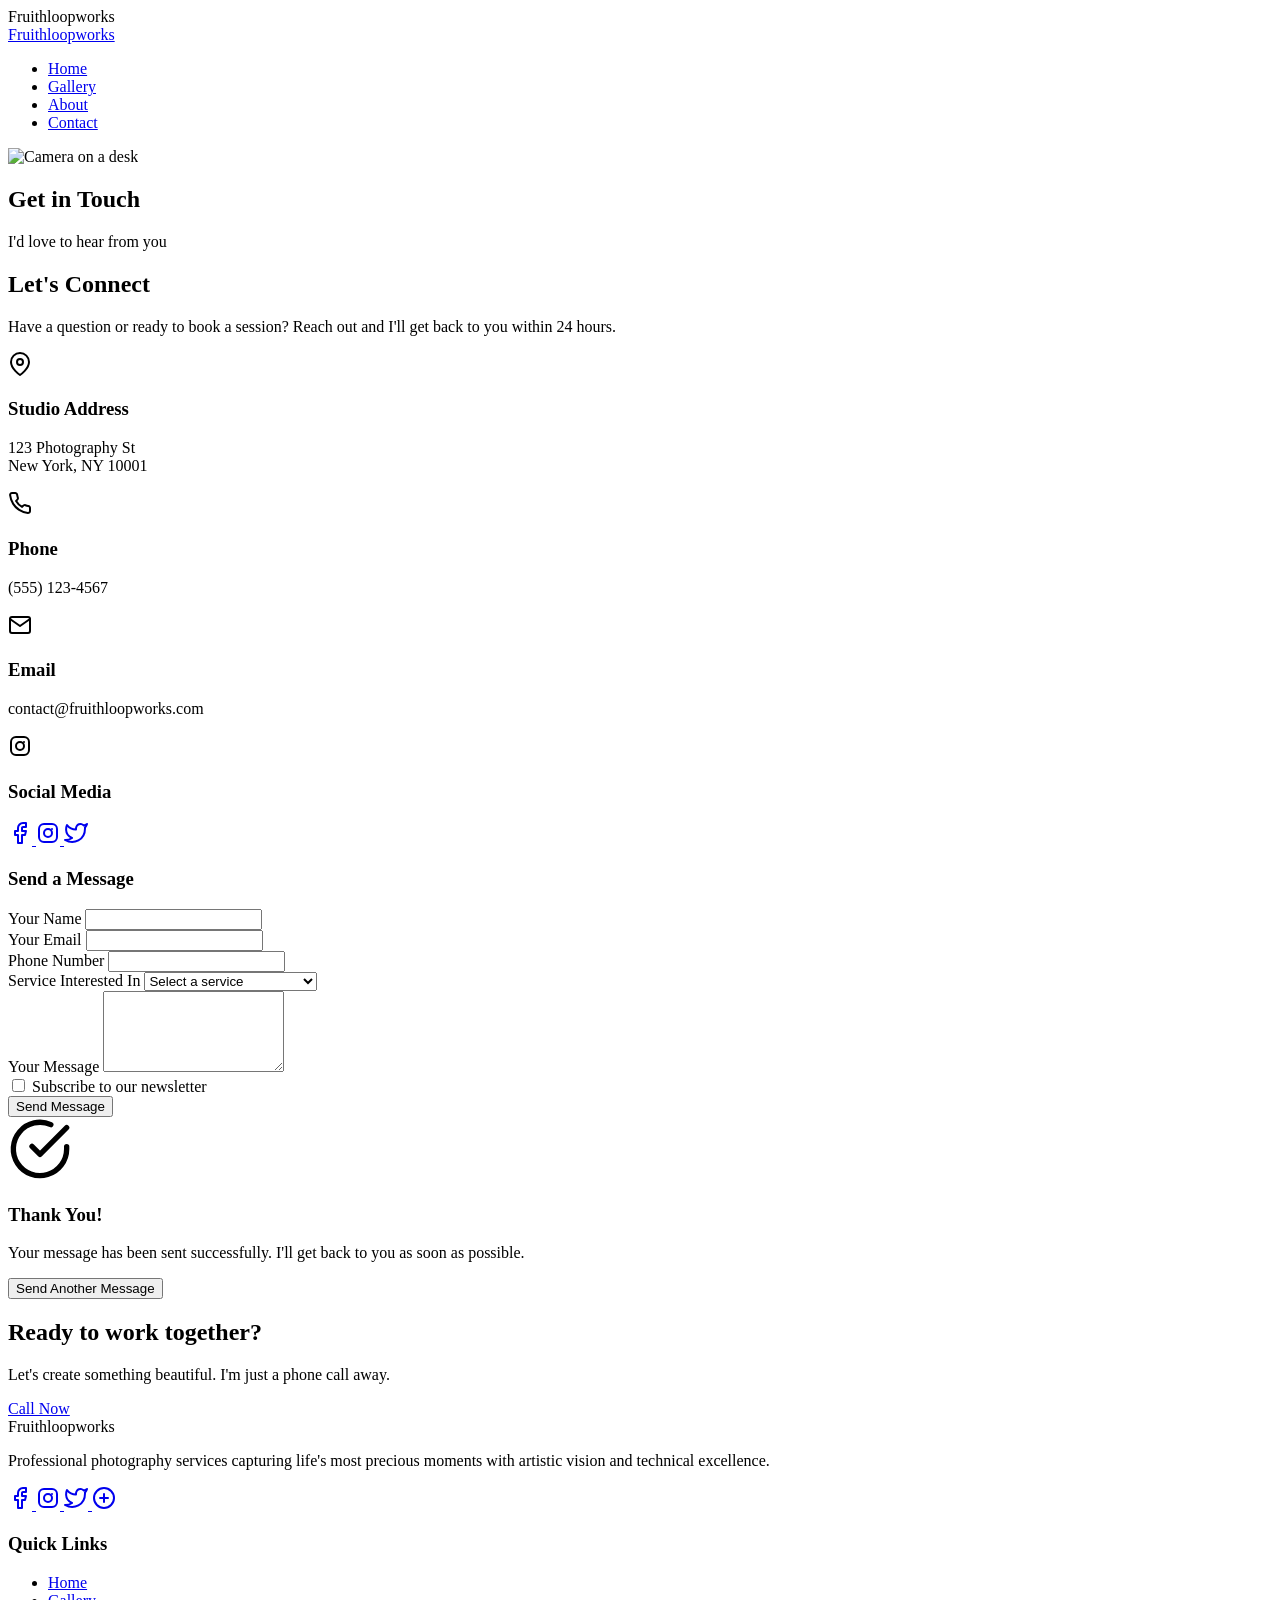
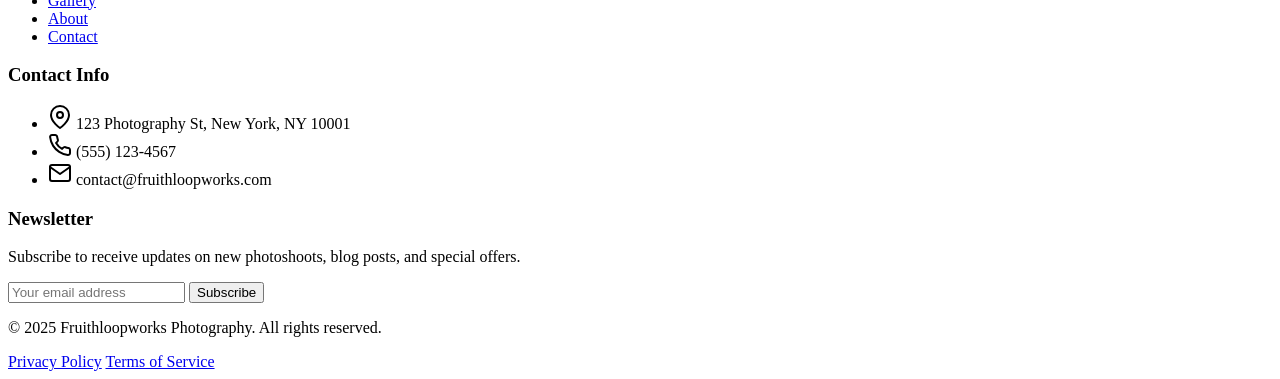
==== contact.html @ b7ee7e0d "Add files via upload" ====
<!DOCTYPE html>
<html lang="en">
<head>
  <meta charset="UTF-8">
  <meta name="viewport" content="width=device-width, initial-scale=1.0">
  <title>Contact | Fruithloopworks Photography</title>
  <link rel="stylesheet" href="css/style.css">
  <link rel="stylesheet" href="css/animations.css">
  <link rel="stylesheet" href="css/contact-about.css">
  <link rel="stylesheet" href="css/mobile-optimizations.css">
  <link rel="preconnect" href="https://fonts.googleapis.com">
  <link rel="preconnect" href="https://fonts.gstatic.com" crossorigin>
  <link href="https://fonts.googleapis.com/css2?family=Playfair+Display:wght@400;700&family=Raleway:wght@300;400;600&display=swap" rel="stylesheet">
  <!-- Favicon -->
  <link rel="icon" href="img/favicon.ico" type="image/x-icon">
  <!-- Mobile web app capable -->
  <meta name="apple-mobile-web-app-capable" content="yes">
  <meta name="mobile-web-app-capable" content="yes">
  <!-- Theme color for mobile browsers -->
  <meta name="theme-color" content="#2c3e50">
</head>
<body>
  <div class="cursor"></div>
  <div class="cursor-follower"></div>

  <div class="loader">
    <span class="loader-text">Fruithloopworks</span>
    <div class="loader-progress">
      <div class="loader-progress-bar"></div>
    </div>
  </div>

  <header class="header">
    <div class="header-inner">
      <div class="logo">
        <a href="index.html" class="logo-link">Fruithloopworks</a>
      </div>
      <nav class="nav">
        <ul class="nav-list">
          <li class="nav-item"><a href="index.html" class="nav-link">Home</a></li>
          <li class="nav-item"><a href="gallery.html" class="nav-link">Gallery</a></li>
          <li class="nav-item"><a href="about.html" class="nav-link">About</a></li>
          <li class="nav-item"><a href="contact.html" class="nav-link active">Contact</a></li>
        </ul>
      </nav>
      <div class="menu-toggle" aria-label="Toggle menu" role="button" tabindex="0">
        <div class="hamburger">
          <span></span>
          <span></span>
          <span></span>
        </div>
      </div>
    </div>
  </header>

  <main>
    <section class="contact-hero">
      <div class="contact-hero-image">
        <img src="img/contact-hero.jpg" alt="Camera on a desk">
      </div>
      <div class="contact-hero-content">
        <h1 class="contact-hero-title">Get in Touch</h1>
        <p class="contact-hero-subtitle">I'd love to hear from you</p>
      </div>
    </section>

    <section class="contact-section">
      <div class="container">
        <div class="contact-grid">
          <div class="contact-info">
            <h2 class="section-title">Let's Connect</h2>
            <p class="contact-intro">Have a question or ready to book a session? Reach out and I'll get back to you within 24 hours.</p>
            
            <div class="contact-methods">
              <div class="contact-method">
                <div class="contact-icon">
                  <svg width="24" height="24" viewBox="0 0 24 24" fill="none" xmlns="http://www.w3.org/2000/svg">
                    <path d="M21 10C21 17 12 23 12 23C12 23 3 17 3 10C3 7.61305 3.94821 5.32387 5.63604 3.63604C7.32387 1.94821 9.61305 1 12 1C14.3869 1 16.6761 1.94821 18.364 3.63604C20.0518 5.32387 21 7.61305 21 10Z" stroke="currentColor" stroke-width="2" stroke-linecap="round" stroke-linejoin="round"/>
                    <path d="M12 13C13.6569 13 15 11.6569 15 10C15 8.34315 13.6569 7 12 7C10.3431 7 9 8.34315 9 10C9 11.6569 10.3431 13 12 13Z" stroke="currentColor" stroke-width="2" stroke-linecap="round" stroke-linejoin="round"/>
                  </svg>
                </div>
                <div class="contact-details">
                  <h3>Studio Address</h3>
                  <p>123 Photography St<br>New York, NY 10001</p>
                </div>
              </div>
              
              <div class="contact-method">
                <div class="contact-icon">
                  <svg width="24" height="24" viewBox="0 0 24 24" fill="none" xmlns="http://www.w3.org/2000/svg">
                    <path d="M22 16.92V19.92C22.0011 20.1985 21.9441 20.4742 21.8325 20.7294C21.7209 20.9845 21.5573 21.2136 21.3521 21.4019C21.1468 21.5901 20.9046 21.7335 20.6407 21.8227C20.3769 21.9119 20.0974 21.9451 19.82 21.92C16.7428 21.5856 13.787 20.5341 11.19 18.85C8.77383 17.3147 6.72534 15.2662 5.19 12.85C3.49998 10.2412 2.44824 7.27099 2.12 4.18C2.09501 3.90347 2.12788 3.62476 2.2165 3.36162C2.30513 3.09849 2.44757 2.85669 2.63477 2.65162C2.82196 2.44655 3.04981 2.28271 3.30379 2.17052C3.55778 2.05833 3.83234 2.00026 4.11 2H7.11C7.59531 1.99522 8.06579 2.16708 8.43376 2.48353C8.80173 2.79999 9.04208 3.23945 9.11 3.72C9.23662 4.68007 9.47145 5.62273 9.81 6.53C9.94455 6.88792 9.97366 7.27691 9.89391 7.65088C9.81415 8.02485 9.62886 8.36811 9.36 8.64L8.09 9.91C9.51356 12.4135 11.5865 14.4864 14.09 15.91L15.36 14.64C15.6319 14.3711 15.9752 14.1858 16.3491 14.1061C16.7231 14.0263 17.1121 14.0554 17.47 14.19C18.3773 14.5286 19.3199 14.7634 20.28 14.89C20.7658 14.9585 21.2094 15.2032 21.5265 15.5775C21.8437 15.9518 22.0122 16.4296 22 16.92Z" stroke="currentColor" stroke-width="2" stroke-linecap="round" stroke-linejoin="round"/>
                  </svg>
                </div>
                <div class="contact-details">
                  <h3>Phone</h3>
                  <p>(555) 123-4567</p>
                </div>
              </div>
              
              <div class="contact-method">
                <div class="contact-icon">
                  <svg width="24" height="24" viewBox="0 0 24 24" fill="none" xmlns="http://www.w3.org/2000/svg">
                    <path d="M4 4H20C21.1 4 22 4.9 22 6V18C22 19.1 21.1 20 20 20H4C2.9 20 2 19.1 2 18V6C2 4.9 2.9 4 4 4Z" stroke="currentColor" stroke-width="2" stroke-linecap="round" stroke-linejoin="round"/>
                    <path d="M22 6L12 13L2 6" stroke="currentColor" stroke-width="2" stroke-linecap="round" stroke-linejoin="round"/>
                  </svg>
                </div>
                <div class="contact-details">
                  <h3>Email</h3>
                  <p>contact@fruithloopworks.com</p>
                </div>
              </div>
              
              <div class="contact-method">
                <div class="contact-icon">
                  <svg width="24" height="24" viewBox="0 0 24 24" fill="none" xmlns="http://www.w3.org/2000/svg">
                    <path d="M12 16C14.2091 16 16 14.2091 16 12C16 9.79086 14.2091 8 12 8C9.79086 8 8 9.79086 8 12C8 14.2091 9.79086 16 12 16Z" stroke="currentColor" stroke-width="2" stroke-linecap="round" stroke-linejoin="round"/>
                    <path d="M16 8V8.01" stroke="currentColor" stroke-width="2" stroke-linecap="round" stroke-linejoin="round"/>
                    <rect x="3" y="3" width="18" height="18" rx="5" stroke="currentColor" stroke-width="2" stroke-linecap="round" stroke-linejoin="round"/>
                  </svg>
                </div>
                <div class="contact-details">
                  <h3>Social Media</h3>
                  <div class="contact-social">
                    <a href="#" class="social-link" aria-label="Facebook">
                      <svg width="24" height="24" viewBox="0 0 24 24" fill="none" xmlns="http://www.w3.org/2000/svg">
                        <path d="M18 2H15C13.6739 2 12.4021 2.52678 11.4645 3.46447C10.5268 4.40215 10 5.67392 10 7V10H7V14H10V22H14V14H17L18 10H14V7C14 6.73478 14.1054 6.48043 14.2929 6.29289C14.4804 6.10536 14.7348 6 15 6H18V2Z" stroke="currentColor" stroke-width="2" stroke-linecap="round" stroke-linejoin="round"/>
                      </svg>
                    </a>
                    <a href="#" class="social-link" aria-label="Instagram">
                      <svg width="24" height="24" viewBox="0 0 24 24" fill="none" xmlns="http://www.w3.org/2000/svg">
                        <path d="M12 16C14.2091 16 16 14.2091 16 12C16 9.79086 14.2091 8 12 8C9.79086 8 8 9.79086 8 12C8 14.2091 9.79086 16 12 16Z" stroke="currentColor" stroke-width="2" stroke-linecap="round" stroke-linejoin="round"/>
                        <path d="M16 8V8.01" stroke="currentColor" stroke-width="2" stroke-linecap="round" stroke-linejoin="round"/>
                        <rect x="3" y="3" width="18" height="18" rx="5" stroke="currentColor" stroke-width="2" stroke-linecap="round" stroke-linejoin="round"/>
                      </svg>
                    </a>
                    <a href="#" class="social-link" aria-label="Twitter">
                      <svg width="24" height="24" viewBox="0 0 24 24" fill="none" xmlns="http://www.w3.org/2000/svg">
                        <path d="M23 3C22.0424 3.67548 20.9821 4.19211 19.86 4.53C19.2577 3.83751 18.4573 3.34669 17.567 3.12393C16.6767 2.90116 15.7395 2.9572 14.8821 3.28445C14.0247 3.61171 13.2884 4.1944 12.773 4.95372C12.2575 5.71303 11.9877 6.61234 12 7.53V8.53C10.2426 8.57557 8.50127 8.18581 6.93101 7.39545C5.36074 6.60508 4.01032 5.43864 3 4C3 4 -1 13 8 17C5.94053 18.398 3.48716 19.0989 1 19C10 24 21 19 21 7.5C20.9991 7.22145 20.9723 6.94359 20.92 6.67C21.9406 5.66349 22.6608 4.39271 23 3Z" stroke="currentColor" stroke-width="2" stroke-linecap="round" stroke-linejoin="round"/>
                      </svg>
                    </a>
                  </div>
                </div>
              </div>
            </div>
          </div>
          
          <div class="contact-form-container">
            <h3>Send a Message</h3>
            <form id="contact-form" class="contact-form">
              <div class="form-group">
                <label for="name">Your Name</label>
                <input type="text" id="name" name="name" required>
              </div>
              
              <div class="form-group">
                <label for="email">Your Email</label>
                <input type="email" id="email" name="email" required>
              </div>
              
              <div class="form-group">
                <label for="phone">Phone Number</label>
                <input type="tel" id="phone" name="phone">
              </div>
              
              <div class="form-group">
                <label for="service">Service Interested In</label>
                <select id="service" name="service">
                  <option value="">Select a service</option>
                  <option value="portrait">Portrait Photography</option>
                  <option value="wedding">Wedding Photography</option>
                  <option value="event">Event Photography</option>
                  <option value="commercial">Commercial Photography</option>
                  <option value="other">Other</option>
                </select>
              </div>
              
              <div class="form-group">
                <label for="message">Your Message</label>
                <textarea id="message" name="message" rows="5" required></textarea>
              </div>
              
              <div class="checkbox-group">
                <input type="checkbox" id="newsletter" name="newsletter">
                <label for="newsletter">Subscribe to our newsletter</label>
              </div>
              
              <button type="submit" class="btn btn-primary submit-btn">Send Message</button>
            </form>
            
            <div id="form-success" class="form-success">
              <div class="success-icon">
                <svg width="64" height="64" viewBox="0 0 24 24" fill="none" xmlns="http://www.w3.org/2000/svg">
                  <path d="M22 11.08V12C21.9988 14.1564 21.3005 16.2547 20.0093 17.9818C18.7182 19.709 16.9033 20.9725 14.8354 21.5839C12.7674 22.1953 10.5573 22.1219 8.53447 21.3746C6.51168 20.6273 4.78465 19.2461 3.61096 17.4371C2.43727 15.628 1.87979 13.4881 2.02168 11.3363C2.16356 9.18455 2.99721 7.13631 4.39828 5.49706C5.79935 3.85781 7.69279 2.71537 9.79619 2.24013C11.8996 1.7649 14.1003 1.98232 16.07 2.85999" stroke="currentColor" stroke-width="2" stroke-linecap="round" stroke-linejoin="round"/>
                  <path d="M22 4L12 14.01L9 11.01" stroke="currentColor" stroke-width="2" stroke-linecap="round" stroke-linejoin="round"/>
                </svg>
              </div>
              <h3>Thank You!</h3>
              <p>Your message has been sent successfully. I'll get back to you as soon as possible.</p>
              <button id="send-another" class="btn btn-secondary">Send Another Message</button>
            </div>
          </div>
        </div>
      </div>
    </section>

    <section class="cta">
      <div class="container">
        <div class="cta-content">
          <h2 class="cta-title">Ready to work together?</h2>
          <p class="cta-text">Let's create something beautiful. I'm just a phone call away.</p>
          <a href="tel:5551234567" class="btn btn-primary">Call Now</a>
        </div>
      </div>
    </section>
  </main>

  <footer class="footer">
    <div class="container">
      <div class="footer-grid">
        <div class="footer-info">
          <div class="footer-logo">Fruithloopworks</div>
          <p class="footer-description">Professional photography services capturing life's most precious moments with artistic vision and technical excellence.</p>
          <div class="footer-social">
            <a href="#" class="social-link" aria-label="Facebook">
              <svg width="24" height="24" viewBox="0 0 24 24" fill="none" xmlns="http://www.w3.org/2000/svg">
                <path d="M18 2H15C13.6739 2 12.4021 2.52678 11.4645 3.46447C10.5268 4.40215 10 5.67392 10 7V10H7V14H10V22H14V14H17L18 10H14V7C14 6.73478 14.1054 6.48043 14.2929 6.29289C14.4804 6.10536 14.7348 6 15 6H18V2Z" stroke="currentColor" stroke-width="2" stroke-linecap="round" stroke-linejoin="round"/>
              </svg>
            </a>
            <a href="#" class="social-link" aria-label="Instagram">
              <svg width="24" height="24" viewBox="0 0 24 24" fill="none" xmlns="http://www.w3.org/2000/svg">
                <path d="M12 16C14.2091 16 16 14.2091 16 12C16 9.79086 14.2091 8 12 8C9.79086 8 8 9.79086 8 12C8 14.2091 9.79086 16 12 16Z" stroke="currentColor" stroke-width="2" stroke-linecap="round" stroke-linejoin="round"/>
                <path d="M16 8V8.01" stroke="currentColor" stroke-width="2" stroke-linecap="round" stroke-linejoin="round"/>
                <rect x="3" y="3" width="18" height="18" rx="5" stroke="currentColor" stroke-width="2" stroke-linecap="round" stroke-linejoin="round"/>
              </svg>
            </a>
            <a href="#" class="social-link" aria-label="Twitter">
              <svg width="24" height="24" viewBox="0 0 24 24" fill="none" xmlns="http://www.w3.org/2000/svg">
                <path d="M23 3C22.0424 3.67548 20.9821 4.19211 19.86 4.53C19.2577 3.83751 18.4573 3.34669 17.567 3.12393C16.6767 2.90116 15.7395 2.9572 14.8821 3.28445C14.0247 3.61171 13.2884 4.1944 12.773 4.95372C12.2575 5.71303 11.9877 6.61234 12 7.53V8.53C10.2426 8.57557 8.50127 8.18581 6.93101 7.39545C5.36074 6.60508 4.01032 5.43864 3 4C3 4 -1 13 8 17C5.94053 18.398 3.48716 19.0989 1 19C10 24 21 19 21 7.5C20.9991 7.22145 20.9723 6.94359 20.92 6.67C21.9406 5.66349 22.6608 4.39271 23 3Z" stroke="currentColor" stroke-width="2" stroke-linecap="round" stroke-linejoin="round"/>
              </svg>
            </a>
            <a href="#" class="social-link" aria-label="Pinterest">
              <svg width="24" height="24" viewBox="0 0 24 24" fill="none" xmlns="http://www.w3.org/2000/svg">
                <path d="M12 22C17.5228 22 22 17.5228 22 12C22 6.47715 17.5228 2 12 2C6.47715 2 2 6.47715 2 12C2 17.5228 6.47715 22 12 22Z" stroke="currentColor" stroke-width="2" stroke-linecap="round" stroke-linejoin="round"/>
                <path d="M8 12H16" stroke="currentColor" stroke-width="2" stroke-linecap="round" stroke-linejoin="round"/>
                <path d="M12 8V16" stroke="currentColor" stroke-width="2" stroke-linecap="round" stroke-linejoin="round"/>
              </svg>
            </a>
          </div>
        </div>
        <div class="footer-links">
          <h3 class="footer-heading">Quick Links</h3>
          <ul class="footer-nav">
            <li><a href="index.html">Home</a></li>
            <li><a href="gallery.html">Gallery</a></li>
            <li><a href="about.html">About</a></li>
            <li><a href="contact.html">Contact</a></li>
          </ul>
        </div>
        <div class="footer-contact">
          <h3 class="footer-heading">Contact Info</h3>
          <ul class="contact-list">
            <li class="contact-item">
              <svg width="24" height="24" viewBox="0 0 24 24" fill="none" xmlns="http://www.w3.org/2000/svg">
                <path d="M21 10C21 17 12 23 12 23C12 23 3 17 3 10C3 7.61305 3.94821 5.32387 5.63604 3.63604C7.32387 1.94821 9.61305 1 12 1C14.3869 1 16.6761 1.94821 18.364 3.63604C20.0518 5.32387 21 7.61305 21 10Z" stroke="currentColor" stroke-width="2" stroke-linecap="round" stroke-linejoin="round"/>
                <path d="M12 13C13.6569 13 15 11.6569 15 10C15 8.34315 13.6569 7 12 7C10.3431 7 9 8.34315 9 10C9 11.6569 10.3431 13 12 13Z" stroke="currentColor" stroke-width="2" stroke-linecap="round" stroke-linejoin="round"/>
              </svg>
              <span>123 Photography St, New York, NY 10001</span>
            </li>
            <li class="contact-item">
              <svg width="24" height="24" viewBox="0 0 24 24" fill="none" xmlns="http://www.w3.org/2000/svg">
                <path d="M22 16.92V19.92C22.0011 20.1985 21.9441 20.4742 21.8325 20.7294C21.7209 20.9845 21.5573 21.2136 21.3521 21.4019C21.1468 21.5901 20.9046 21.7335 20.6407 21.8227C20.3769 21.9119 20.0974 21.9451 19.82 21.92C16.7428 21.5856 13.787 20.5341 11.19 18.85C8.77383 17.3147 6.72534 15.2662 5.19 12.85C3.49998 10.2412 2.44824 7.27099 2.12 4.18C2.09501 3.90347 2.12788 3.62476 2.2165 3.36162C2.30513 3.09849 2.44757 2.85669 2.63477 2.65162C2.82196 2.44655 3.04981 2.28271 3.30379 2.17052C3.55778 2.05833 3.83234 2.00026 4.11 2H7.11C7.59531 1.99522 8.06579 2.16708 8.43376 2.48353C8.80173 2.79999 9.04208 3.23945 9.11 3.72C9.23662 4.68007 9.47145 5.62273 9.81 6.53C9.94455 6.88792 9.97366 7.27691 9.89391 7.65088C9.81415 8.02485 9.62886 8.36811 9.36 8.64L8.09 9.91C9.51356 12.4135 11.5865 14.4864 14.09 15.91L15.36 14.64C15.6319 14.3711 15.9752 14.1858 16.3491 14.1061C16.7231 14.0263 17.1121 14.0554 17.47 14.19C18.3773 14.5286 19.3199 14.7634 20.28 14.89C20.7658 14.9585 21.2094 15.2032 21.5265 15.5775C21.8437 15.9518 22.0122 16.4296 22 16.92Z" stroke="currentColor" stroke-width="2" stroke-linecap="round" stroke-linejoin="round"/>
              </svg>
              <span>(555) 123-4567</span>
            </li>
            <li class="contact-item">
              <svg width="24" height="24" viewBox="0 0 24 24" fill="none" xmlns="http://www.w3.org/2000/svg">
                <path d="M4 4H20C21.1 4 22 4.9 22 6V18C22 19.1 21.1 20 20 20H4C2.9 20 2 19.1 2 18V6C2 4.9 2.9 4 4 4Z" stroke="currentColor" stroke-width="2" stroke-linecap="round" stroke-linejoin="round"/>
                <path d="M22 6L12 13L2 6" stroke="currentColor" stroke-width="2" stroke-linecap="round" stroke-linejoin="round"/>
              </svg>
              <span>contact@fruithloopworks.com</span>
            </li>
          </ul>
        </div>
        <div class="footer-newsletter">
          <h3 class="footer-heading">Newsletter</h3>
          <p>Subscribe to receive updates on new photoshoots, blog posts, and special offers.</p>
          <form class="newsletter-form">
            <input type="email" placeholder="Your email address" required class="newsletter-input">
            <button type="submit" class="btn btn-primary newsletter-submit">Subscribe</button>
          </form>
        </div>
      </div>
      <div class="footer-bottom">
        <p class="copyright">© 2025 Fruithloopworks Photography. All rights reserved.</p>
        <div class="footer-legal">
          <a href="privacy.html">Privacy Policy</a>
          <a href="terms.html">Terms of Service</a>
        </div>
      </div>
    </div>
  </footer>

  <script src="js/main.js"></script>
  <script src="js/animations.js"></script>
  <script src="js/mobile-optimizations.js"></script>
</body>
</html>
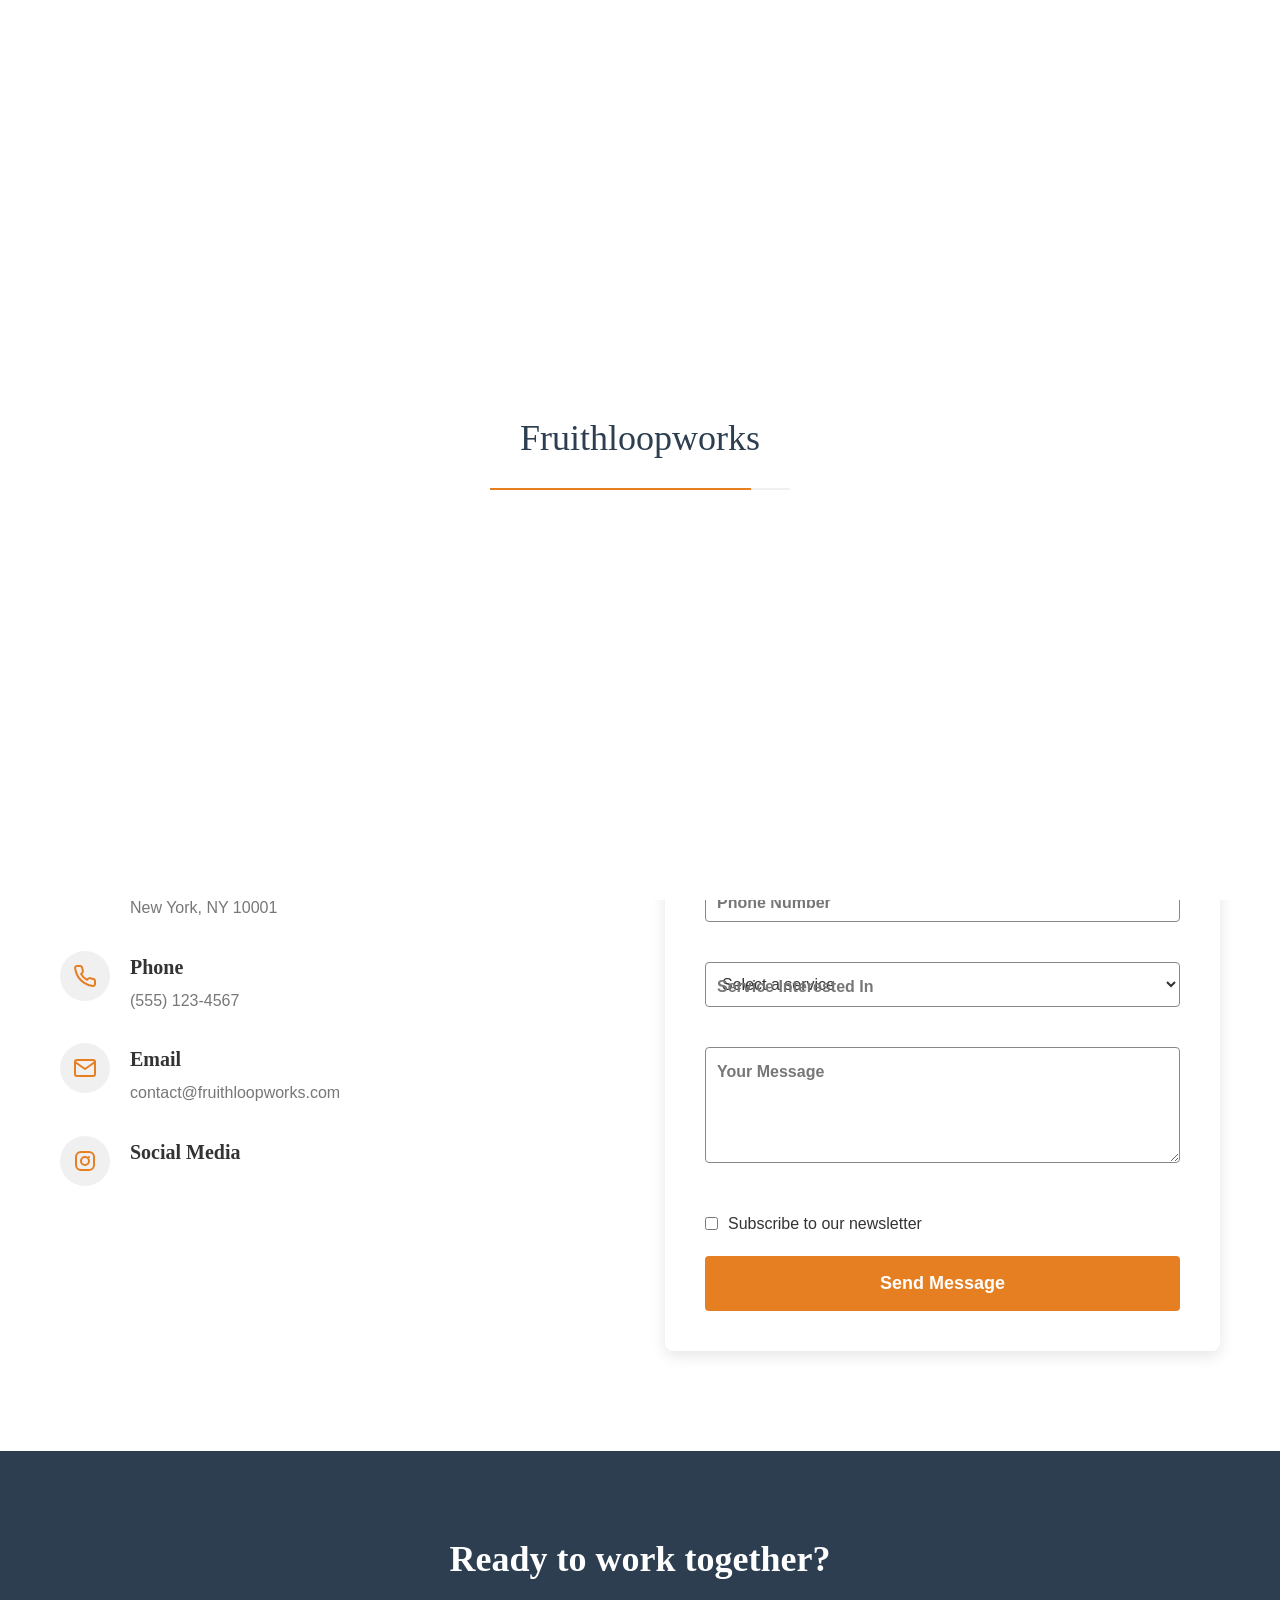
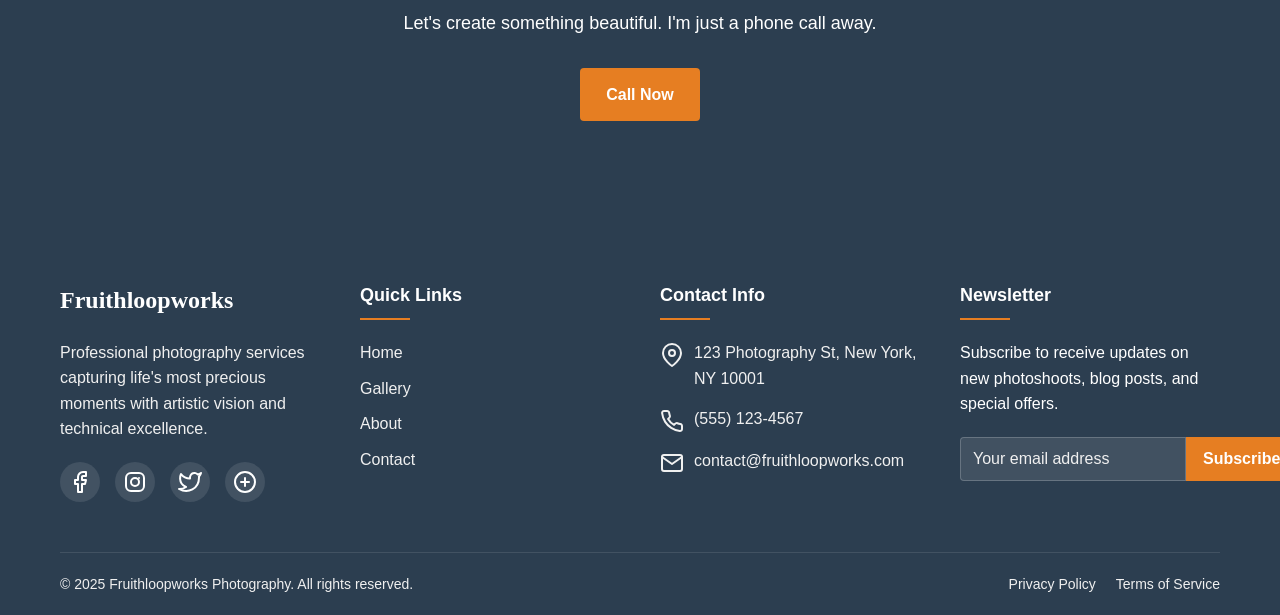
==== commit 35a0dbe9: "Update contact.html" ====
--- a/contact.html
+++ b/contact.html
@@ -56,7 +56,7 @@
   <main>
     <section class="contact-hero">
       <div class="contact-hero-image">
-        <img src="img/contact-hero.jpg" alt="Camera on a desk">
+        <img src="images/camera-on-desk.jpg" alt="Camera on a desk">
       </div>
       <div class="contact-hero-content">
         <h1 class="contact-hero-title">Get in Touch</h1>
--- a/css/style.css
+++ b/css/style.css
@@ -0,0 +1,1610 @@
+/* Base Styles */
+:root {
+  --color-primary: #2c3e50;
+  --color-secondary: #e67e22;
+  --color-accent: #3498db;
+  --color-light: #f5f5f5;
+  --color-dark: #2c3e50;
+  --color-text: #333333;
+  --color-text-light: #777777;
+  --color-white: #ffffff;
+  --color-black: #000000;
+  --color-gray: #f0f0f0;
+  --color-gray-dark: #888888;
+  --color-success: #27ae60;
+  --color-error: #e74c3c;
+
+  --font-primary: "Raleway", sans-serif;
+  --font-secondary: "Playfair Display", serif;
+
+  --transition-fast: 0.3s ease;
+  --transition-medium: 0.5s ease;
+  --transition-slow: 0.8s ease;
+
+  --shadow-small: 0 2px 5px rgba(0, 0, 0, 0.1);
+  --shadow-medium: 0 5px 15px rgba(0, 0, 0, 0.1);
+  --shadow-large: 0 10px 30px rgba(0, 0, 0, 0.1);
+
+  --border-radius-small: 4px;
+  --border-radius-medium: 8px;
+  --border-radius-large: 16px;
+
+  --container-width: 1200px;
+  --container-padding: 20px;
+}
+
+* {
+  margin: 0;
+  padding: 0;
+  box-sizing: border-box;
+}
+
+html {
+  font-size: 62.5%; /* 10px = 1rem */
+  scroll-behavior: smooth;
+}
+
+body {
+  font-family: var(--font-primary);
+  font-size: 1.6rem;
+  line-height: 1.6;
+  color: var(--color-text);
+  background-color: var(--color-white);
+  overflow-x: hidden;
+}
+
+img {
+  max-width: 100%;
+  height: auto;
+  display: block;
+}
+
+a {
+  text-decoration: none;
+  color: var(--color-primary);
+  transition: color var(--transition-fast);
+}
+
+a:hover {
+  color: var(--color-secondary);
+}
+
+ul,
+ol {
+  list-style: none;
+}
+
+button,
+input,
+select,
+textarea {
+  font-family: inherit;
+  font-size: inherit;
+  color: inherit;
+  border: none;
+  background: none;
+  outline: none;
+}
+
+button {
+  cursor: pointer;
+}
+
+.container {
+  max-width: var(--container-width);
+  margin: 0 auto;
+  padding: 0 var(--container-padding);
+}
+
+.section-title {
+  font-family: var(--font-secondary);
+  font-size: 3.6rem;
+  font-weight: 700;
+  margin-bottom: 3rem;
+  position: relative;
+  color: var(--color-primary);
+}
+
+.section-title::after {
+  content: "";
+  position: absolute;
+  bottom: -1rem;
+  left: 0;
+  width: 6rem;
+  height: 2px;
+  background-color: var(--color-secondary);
+}
+
+.section-title.light {
+  color: var(--color-white);
+}
+
+.section-title.light::after {
+  background-color: var(--color-white);
+}
+
+.section-title.centered {
+  text-align: center;
+}
+
+.section-title.centered::after {
+  left: 50%;
+  transform: translateX(-50%);
+}
+
+.section-description {
+  font-size: 1.8rem;
+  color: var(--color-text-light);
+  margin-bottom: 4rem;
+  max-width: 80rem;
+}
+
+/* Custom Cursor */
+.cursor {
+  position: fixed;
+  width: 10px;
+  height: 10px;
+  border-radius: 50%;
+  background-color: var(--color-secondary);
+  pointer-events: none;
+  z-index: 9999;
+  transform: translate(-50%, -50%);
+  transition: width 0.3s, height 0.3s, background-color 0.3s;
+  opacity: 0;
+}
+
+.cursor-follower {
+  position: fixed;
+  width: 40px;
+  height: 40px;
+  border: 1px solid var(--color-secondary);
+  border-radius: 50%;
+  pointer-events: none;
+  z-index: 9998;
+  transform: translate(-50%, -50%);
+  transition: all 0.2s ease-out;
+  opacity: 0;
+}
+
+/* Loader */
+.loader {
+  position: fixed;
+  top: 0;
+  left: 0;
+  width: 100%;
+  height: 100%;
+  background-color: var(--color-white);
+  display: flex;
+  flex-direction: column;
+  justify-content: center;
+  align-items: center;
+  z-index: 10000;
+  transition: opacity var(--transition-medium), visibility var(--transition-medium);
+}
+
+.loader-text {
+  font-family: var(--font-secondary);
+  font-size: 3.6rem;
+  margin-bottom: 2rem;
+  color: var(--color-primary);
+}
+
+.loader-progress {
+  width: 30rem;
+  height: 2px;
+  background-color: var(--color-gray);
+  position: relative;
+  overflow: hidden;
+}
+
+.loader-progress-bar {
+  position: absolute;
+  top: 0;
+  left: 0;
+  height: 100%;
+  width: 0;
+  background-color: var(--color-secondary);
+  transition: width 0.5s ease;
+}
+
+/* Header */
+.header {
+  position: fixed;
+  top: 0;
+  left: 0;
+  width: 100%;
+  z-index: 1000;
+  padding: 2rem 0;
+  transition: background-color var(--transition-fast), padding var(--transition-fast);
+}
+
+.header.scrolled {
+  background-color: var(--color-white);
+  box-shadow: var(--shadow-small);
+  padding: 1rem 0;
+}
+
+.header-inner {
+  display: flex;
+  justify-content: space-between;
+  align-items: center;
+  max-width: var(--container-width);
+  margin: 0 auto;
+  padding: 0 var(--container-padding);
+}
+
+.logo {
+  font-family: var(--font-secondary);
+  font-size: 2.4rem;
+  font-weight: 700;
+}
+
+.logo-link {
+  color: var(--color-primary);
+  transition: color var(--transition-fast);
+}
+
+.header.transparent .logo-link {
+  color: var(--color-white);
+}
+
+.header.scrolled .logo-link {
+  color: var(--color-primary);
+}
+
+.nav-list {
+  display: flex;
+}
+
+.nav-item {
+  margin-left: 3rem;
+}
+
+.nav-link {
+  font-size: 1.6rem;
+  font-weight: 600;
+  color: var(--color-primary);
+  position: relative;
+  padding-bottom: 0.5rem;
+}
+
+.header.transparent .nav-link {
+  color: var(--color-white);
+}
+
+.header.scrolled .nav-link {
+  color: var(--color-primary);
+}
+
+.nav-link::after {
+  content: "";
+  position: absolute;
+  bottom: 0;
+  left: 0;
+  width: 0;
+  height: 2px;
+  background-color: var(--color-secondary);
+  transition: width var(--transition-fast);
+}
+
+.nav-link:hover::after,
+.nav-link.active::after {
+  width: 100%;
+}
+
+.menu-toggle {
+  display: none;
+  cursor: pointer;
+}
+
+.hamburger {
+  width: 3rem;
+  height: 2.4rem;
+  position: relative;
+}
+
+.hamburger span {
+  display: block;
+  position: absolute;
+  height: 2px;
+  width: 100%;
+  background-color: var(--color-primary);
+  border-radius: 1px;
+  transition: all var(--transition-fast);
+}
+
+.header.transparent .hamburger span {
+  background-color: var(--color-white);
+}
+
+.header.scrolled .hamburger span {
+  background-color: var(--color-primary);
+}
+
+.hamburger span:nth-child(1) {
+  top: 0;
+}
+
+.hamburger span:nth-child(2) {
+  top: 50%;
+  transform: translateY(-50%);
+}
+
+.hamburger span:nth-child(3) {
+  bottom: 0;
+}
+
+.menu-open .hamburger span:nth-child(1) {
+  top: 50%;
+  transform: translateY(-50%) rotate(45deg);
+}
+
+.menu-open .hamburger span:nth-child(2) {
+  opacity: 0;
+}
+
+.menu-open .hamburger span:nth-child(3) {
+  bottom: 50%;
+  transform: translateY(50%) rotate(-45deg);
+}
+
+/* Buttons */
+.btn {
+  display: inline-block;
+  padding: 1.2rem 2.4rem;
+  border-radius: var(--border-radius-small);
+  font-weight: 600;
+  text-align: center;
+  cursor: pointer;
+  transition: all var(--transition-fast);
+  border: 2px solid transparent;
+}
+
+.btn-primary {
+  background-color: var(--color-secondary);
+  color: var(--color-white);
+}
+
+.btn-primary:hover {
+  background-color: transparent;
+  color: var(--color-secondary);
+  border-color: var(--color-secondary);
+}
+
+.btn-secondary {
+  background-color: transparent;
+  color: var(--color-secondary);
+  border-color: var(--color-secondary);
+}
+
+.btn-secondary:hover {
+  background-color: var(--color-secondary);
+  color: var(--color-white);
+}
+
+/* Hero Section */
+.hero {
+  position: relative;
+  height: 100vh;
+  overflow: hidden;
+}
+
+.hero-slider {
+  height: 100%;
+  position: relative;
+}
+
+.hero-slide {
+  position: absolute;
+  top: 0;
+  left: 0;
+  width: 100%;
+  height: 100%;
+  opacity: 0;
+  transition: opacity var(--transition-slow);
+  z-index: 1;
+}
+
+.hero-slide.active {
+  opacity: 1;
+  z-index: 2;
+}
+
+.hero-image {
+  position: absolute;
+  top: 0;
+  left: 0;
+  width: 100%;
+  height: 100%;
+  background-size: cover;
+  background-position: center;
+  background-repeat: no-repeat;
+}
+
+.hero-image::after {
+  content: "";
+  position: absolute;
+  top: 0;
+  left: 0;
+  width: 100%;
+  height: 100%;
+  background: linear-gradient(to bottom, rgba(0, 0, 0, 0.5), rgba(0, 0, 0, 0.3));
+}
+
+.hero-content {
+  position: absolute;
+  top: 50%;
+  left: 10%;
+  transform: translateY(-50%);
+  color: var(--color-white);
+  z-index: 3;
+  max-width: 60rem;
+}
+
+.hero-title {
+  font-family: var(--font-secondary);
+  font-size: 5.6rem;
+  font-weight: 700;
+  margin-bottom: 1.6rem;
+  opacity: 0;
+  transform: translateY(20px);
+  transition: opacity 0.8s ease, transform 0.8s ease;
+  transition-delay: 0.3s;
+}
+
+.hero-slide.active .hero-title {
+  opacity: 1;
+  transform: translateY(0);
+}
+
+.hero-subtitle {
+  font-size: 2.4rem;
+  margin-bottom: 3.2rem;
+  opacity: 0;
+  transform: translateY(20px);
+  transition: opacity 0.8s ease, transform 0.8s ease;
+  transition-delay: 0.5s;
+}
+
+.hero-slide.active .hero-subtitle {
+  opacity: 1;
+  transform: translateY(0);
+}
+
+.hero-slide.active .btn {
+  opacity: 0;
+  transform: translateY(20px);
+  transition: opacity 0.8s ease, transform 0.8s ease, background-color 0.3s ease, color 0.3s ease, border-color 0.3s
+    ease;
+  transition-delay: 0.7s;
+}
+
+.hero-slide.active .btn {
+  opacity: 1;
+  transform: translateY(0);
+}
+
+.hero-controls {
+  position: absolute;
+  bottom: 5rem;
+  left: 50%;
+  transform: translateX(-50%);
+  display: flex;
+  align-items: center;
+  z-index: 10;
+}
+
+.hero-arrow {
+  width: 5rem;
+  height: 5rem;
+  border-radius: 50%;
+  background-color: rgba(255, 255, 255, 0.2);
+  color: var(--color-white);
+  display: flex;
+  justify-content: center;
+  align-items: center;
+  cursor: pointer;
+  transition: background-color var(--transition-fast);
+}
+
+.hero-arrow:hover {
+  background-color: var(--color-secondary);
+}
+
+.hero-dots {
+  display: flex;
+  margin: 0 2rem;
+}
+
+.hero-dot {
+  width: 1.2rem;
+  height: 1.2rem;
+  border-radius: 50%;
+  background-color: rgba(255, 255, 255, 0.5);
+  margin: 0 0.8rem;
+  cursor: pointer;
+  transition: background-color var(--transition-fast), transform var(--transition-fast);
+}
+
+.hero-dot.active {
+  background-color: var(--color-white);
+  transform: scale(1.2);
+}
+
+.hero-dot:hover {
+  background-color: var(--color-white);
+}
+
+/* Categories Section */
+.categories {
+  padding: 10rem 0;
+}
+
+.categories-grid {
+  display: grid;
+  grid-template-columns: repeat(auto-fill, minmax(28rem, 1fr));
+  gap: 3rem;
+}
+
+.category-item {
+  border-radius: var(--border-radius-medium);
+  overflow: hidden;
+  box-shadow: var(--shadow-medium);
+  transition: transform var(--transition-fast), box-shadow var(--transition-fast);
+}
+
+.category-item:hover {
+  transform: translateY(-5px);
+  box-shadow: var(--shadow-large);
+}
+
+.category-image {
+  height: 25rem;
+  overflow: hidden;
+}
+
+.category-image img {
+  width: 100%;
+  height: 100%;
+  object-fit: cover;
+  transition: transform var(--transition-medium);
+}
+
+.category-item:hover .category-image img {
+  transform: scale(1.05);
+}
+
+.category-content {
+  padding: 2rem;
+  background-color: var(--color-white);
+}
+
+.category-title {
+  font-family: var(--font-secondary);
+  font-size: 2.2rem;
+  margin-bottom: 1rem;
+  color: var(--color-primary);
+}
+
+.category-description {
+  font-size: 1.6rem;
+  color: var(--color-text-light);
+  margin-bottom: 1.5rem;
+}
+
+.category-link {
+  font-weight: 600;
+  color: var(--color-secondary);
+  display: inline-block;
+  position: relative;
+}
+
+.category-link::after {
+  content: "";
+  position: absolute;
+  bottom: -2px;
+  left: 0;
+  width: 0;
+  height: 2px;
+  background-color: var(--color-secondary);
+  transition: width var(--transition-fast);
+}
+
+.category-link:hover::after {
+  width: 100%;
+}
+
+/* About Preview Section */
+.about-preview {
+  padding: 10rem 0;
+  background-color: var(--color-gray);
+}
+
+.about-preview .container {
+  display: flex;
+  align-items: center;
+  gap: 5rem;
+}
+
+.about-preview-content {
+  flex: 1;
+}
+
+.about-text {
+  font-size: 1.8rem;
+  margin-bottom: 2rem;
+  color: var(--color-text);
+}
+
+.about-preview-image {
+  flex: 1;
+  border-radius: var(--border-radius-medium);
+  overflow: hidden;
+  box-shadow: var(--shadow-medium);
+}
+
+.about-preview-image img {
+  width: 100%;
+  height: 100%;
+  object-fit: cover;
+  transition: transform var(--transition-medium);
+}
+
+.about-preview-image:hover img {
+  transform: scale(1.05);
+}
+
+/* Testimonials Section */
+.testimonials {
+  padding: 10rem 0;
+  background-color: var(--color-white);
+  text-align: center;
+}
+
+.testimonials-slider {
+  position: relative;
+  max-width: 80rem;
+  margin: 0 auto;
+}
+
+.testimonial-slide {
+  position: absolute;
+  top: 0;
+  left: 0;
+  width: 100%;
+  opacity: 0;
+  transition: opacity var(--transition-medium);
+  pointer-events: none;
+}
+
+.testimonial-slide.active {
+  position: relative;
+  opacity: 1;
+  pointer-events: auto;
+}
+
+.testimonial-content {
+  background-color: var(--color-gray);
+  padding: 4rem;
+  border-radius: var(--border-radius-medium);
+  position: relative;
+  margin-bottom: 5rem;
+}
+
+.testimonial-content::after {
+  content: "";
+  position: absolute;
+  bottom: -2rem;
+  left: 50%;
+  transform: translateX(-50%);
+  border-width: 2rem 2rem 0;
+  border-style: solid;
+  border-color: var(--color-gray) transparent transparent;
+}
+
+.testimonial-text {
+  font-size: 1.8rem;
+  font-style: italic;
+  margin-bottom: 2rem;
+  position: relative;
+}
+
+.testimonial-text::before,
+.testimonial-text::after {
+  content: '"';
+  font-family: var(--font-secondary);
+  font-size: 4rem;
+  color: var(--color-secondary);
+  position: absolute;
+  opacity: 0.3;
+}
+
+.testimonial-text::before {
+  top: -1rem;
+  left: -1rem;
+}
+
+.testimonial-text::after {
+  bottom: -3rem;
+  right: -1rem;
+}
+
+.testimonial-author {
+  display: flex;
+  align-items: center;
+  justify-content: center;
+  margin-top: 3rem;
+}
+
+.testimonial-author-image {
+  width: 6rem;
+  height: 6rem;
+  border-radius: 50%;
+  overflow: hidden;
+  margin-right: 1.5rem;
+  border: 3px solid var(--color-secondary);
+}
+
+.testimonial-author-image img {
+  width: 100%;
+  height: 100%;
+  object-fit: cover;
+}
+
+.testimonial-author-name {
+  font-size: 1.8rem;
+  font-weight: 600;
+  margin-bottom: 0.5rem;
+  color: var(--color-primary);
+}
+
+.testimonial-author-role {
+  font-size: 1.4rem;
+  color: var(--color-text-light);
+}
+
+.testimonial-controls {
+  display: flex;
+  justify-content: center;
+  margin-top: 3rem;
+}
+
+.testimonial-dot {
+  width: 1.2rem;
+  height: 1.2rem;
+  border-radius: 50%;
+  background-color: var(--color-gray);
+  margin: 0 0.8rem;
+  cursor: pointer;
+  transition: background-color var(--transition-fast), transform var(--transition-fast);
+}
+
+.testimonial-dot.active {
+  background-color: var(--color-secondary);
+  transform: scale(1.2);
+}
+
+.testimonial-dot:hover {
+  background-color: var(--color-secondary);
+}
+
+/* Instagram Feed Section */
+.instagram-feed {
+  padding: 10rem 0;
+  text-align: center;
+}
+
+.instagram-grid {
+  display: grid;
+  grid-template-columns: repeat(auto-fill, minmax(20rem, 1fr));
+  gap: 1rem;
+  margin-bottom: 3rem;
+}
+
+.instagram-item {
+  position: relative;
+  overflow: hidden;
+  aspect-ratio: 1;
+}
+
+.instagram-item img {
+  width: 100%;
+  height: 100%;
+  object-fit: cover;
+  transition: transform var(--transition-medium);
+}
+
+.instagram-overlay {
+  position: absolute;
+  top: 0;
+  left: 0;
+  width: 100%;
+  height: 100%;
+  background-color: rgba(0, 0, 0, 0.5);
+  display: flex;
+  justify-content: center;
+  align-items: center;
+  opacity: 0;
+  transition: opacity var(--transition-fast);
+}
+
+.instagram-item:hover img {
+  transform: scale(1.05);
+}
+
+.instagram-item:hover .instagram-overlay {
+  opacity: 1;
+}
+
+/* CTA Section */
+.cta {
+  padding: 8rem 0;
+  background-color: var(--color-primary);
+  color: var(--color-white);
+  text-align: center;
+}
+
+.cta-title {
+  font-family: var(--font-secondary);
+  font-size: 3.6rem;
+  margin-bottom: 2rem;
+}
+
+.cta-text {
+  font-size: 1.8rem;
+  max-width: 60rem;
+  margin: 0 auto 3rem;
+}
+
+/* Footer */
+.footer {
+  background-color: var(--color-dark);
+  color: var(--color-white);
+  padding: 8rem 0 2rem;
+}
+
+.footer-grid {
+  display: grid;
+  grid-template-columns: repeat(auto-fit, minmax(25rem, 1fr));
+  gap: 4rem;
+  margin-bottom: 5rem;
+}
+
+.footer-logo {
+  font-family: var(--font-secondary);
+  font-size: 2.4rem;
+  font-weight: 700;
+  margin-bottom: 2rem;
+}
+
+.footer-description {
+  font-size: 1.6rem;
+  color: var(--color-gray);
+  margin-bottom: 2rem;
+}
+
+.footer-social {
+  display: flex;
+  gap: 1.5rem;
+}
+
+.social-link {
+  width: 4rem;
+  height: 4rem;
+  border-radius: 50%;
+  background-color: rgba(255, 255, 255, 0.1);
+  display: flex;
+  justify-content: center;
+  align-items: center;
+  color: var(--color-white);
+  transition: background-color var(--transition-fast);
+}
+
+.social-link:hover {
+  background-color: var(--color-secondary);
+  color: var(--color-white);
+}
+
+.footer-heading {
+  font-size: 1.8rem;
+  font-weight: 600;
+  margin-bottom: 2rem;
+  position: relative;
+  padding-bottom: 1rem;
+}
+
+.footer-heading::after {
+  content: "";
+  position: absolute;
+  bottom: 0;
+  left: 0;
+  width: 5rem;
+  height: 2px;
+  background-color: var(--color-secondary);
+}
+
+.footer-nav li {
+  margin-bottom: 1rem;
+}
+
+.footer-nav a {
+  color: var(--color-gray);
+  transition: color var(--transition-fast);
+}
+
+.footer-nav a:hover {
+  color: var(--color-secondary);
+}
+
+.contact-list {
+  display: flex;
+  flex-direction: column;
+  gap: 1.5rem;
+}
+
+.contact-item {
+  display: flex;
+  align-items: flex-start;
+  gap: 1rem;
+  color: var(--color-gray);
+}
+
+.contact-item svg {
+  flex-shrink: 0;
+  margin-top: 0.3rem;
+}
+
+.newsletter-form {
+  display: flex;
+  margin-top: 2rem;
+}
+
+.newsletter-input {
+  flex-grow: 1;
+  padding: 1.2rem;
+  border-radius: var(--border-radius-small) 0 0 var(--border-radius-small);
+  background-color: rgba(255, 255, 255, 0.1);
+  color: var(--color-white);
+  border: 1px solid rgba(255, 255, 255, 0.2);
+}
+
+.newsletter-input::placeholder {
+  color: var(--color-gray);
+}
+
+.newsletter-submit {
+  border-radius: 0 var(--border-radius-small) var(--border-radius-small) 0;
+  padding: 0 1.5rem;
+}
+
+.footer-bottom {
+  display: flex;
+  justify-content: space-between;
+  align-items: center;
+  padding-top: 2rem;
+  border-top: 1px solid rgba(255, 255, 255, 0.1);
+  font-size: 1.4rem;
+}
+
+.copyright {
+  color: var(--color-gray);
+}
+
+.footer-legal {
+  display: flex;
+  gap: 2rem;
+}
+
+.footer-legal a {
+  color: var(--color-gray);
+}
+
+.footer-legal a:hover {
+  color: var(--color-secondary);
+}
+
+/* Page Header */
+.page-header {
+  padding: 15rem 0 5rem;
+  background-color: var(--color-primary);
+  color: var(--color-white);
+  text-align: center;
+}
+
+.page-title {
+  font-family: var(--font-secondary);
+  font-size: 4.8rem;
+  margin-bottom: 1.5rem;
+}
+
+.page-description {
+  font-size: 1.8rem;
+  max-width: 60rem;
+  margin: 0 auto;
+}
+
+/* Gallery Page */
+.gallery-filters {
+  padding: 5rem 0 3rem;
+  text-align: center;
+}
+
+.filter-container {
+  display: inline-flex;
+  flex-wrap: wrap;
+  justify-content: center;
+  gap: 1rem;
+}
+
+.filter-button {
+  padding: 1rem 2rem;
+  background-color: var(--color-gray);
+  border-radius: var(--border-radius-small);
+  font-weight: 600;
+  transition: all var(--transition-fast);
+}
+
+.filter-button:hover,
+.filter-button.active {
+  background-color: var(--color-secondary);
+  color: var(--color-white);
+}
+
+.gallery {
+  padding: 0 0 10rem;
+}
+
+.gallery-grid {
+  display: grid;
+  grid-template-columns: repeat(auto-fill, minmax(30rem, 1fr));
+  gap: 2rem;
+}
+
+.gallery-item {
+  border-radius: var(--border-radius-medium);
+  overflow: hidden;
+  box-shadow: var(--shadow-medium);
+  transition: transform var(--transition-fast), box-shadow var(--transition-fast);
+}
+
+.gallery-item:hover {
+  transform: translateY(-5px);
+  box-shadow: var(--shadow-large);
+}
+
+.gallery-image {
+  position: relative;
+  overflow: hidden;
+  aspect-ratio: 3 / 4;
+}
+
+.gallery-image img {
+  width: 100%;
+  height: 100%;
+  object-fit: cover;
+  transition: transform var(--transition-medium);
+}
+
+.gallery-item:hover .gallery-image img {
+  transform: scale(1.05);
+}
+
+.gallery-overlay {
+  position: absolute;
+  top: 0;
+  left: 0;
+  width: 100%;
+  height: 100%;
+  background-color: rgba(0, 0, 0, 0.5);
+  display: flex;
+  flex-direction: column;
+  justify-content: space-between;
+  padding: 2rem;
+  opacity: 0;
+  transition: opacity var(--transition-fast);
+}
+
+.gallery-item:hover .gallery-overlay {
+  opacity: 1;
+}
+
+.gallery-info {
+  color: var(--color-white);
+}
+
+.gallery-title {
+}
+
+
+
+/* Additional styles for the simplified about and contact pages */
+
+/* About Page Styles */
+.about-hero {
+  position: relative;
+  height: 60vh;
+  min-height: 400px;
+  overflow: hidden;
+}
+
+.about-hero-image {
+  position: absolute;
+  top: 0;
+  left: 0;
+  width: 100%;
+  height: 100%;
+}
+
+.about-hero-image img {
+  width: 100%;
+  height: 100%;
+  object-fit: cover;
+}
+
+.about-hero-image::after {
+  content: "";
+  position: absolute;
+  top: 0;
+  left: 0;
+  width: 100%;
+  height: 100%;
+  background: linear-gradient(to bottom, rgba(0, 0, 0, 0.5), rgba(0, 0, 0, 0.3));
+}
+
+.about-hero-content {
+  position: absolute;
+  top: 50%;
+  left: 50%;
+  transform: translate(-50%, -50%);
+  text-align: center;
+  color: var(--color-white);
+  z-index: 2;
+  width: 80%;
+  max-width: 800px;
+}
+
+.about-hero-title {
+  font-family: var(--font-secondary);
+  font-size: 5rem;
+  margin-bottom: 1rem;
+}
+
+.about-hero-subtitle {
+  font-size: 2rem;
+  font-weight: 300;
+}
+
+.about-story {
+  padding: 10rem 0;
+}
+
+.about-story-grid {
+  display: grid;
+  grid-template-columns: 1fr 1fr;
+  gap: 5rem;
+  align-items: center;
+}
+
+.about-text {
+  font-size: 1.8rem;
+  margin-bottom: 2rem;
+  line-height: 1.8;
+}
+
+.about-signature {
+  margin-top: 4rem;
+  max-width: 200px;
+}
+
+.about-signature img {
+  width: 100%;
+  height: auto;
+}
+
+.about-story-image {
+  border-radius: var(--border-radius-medium);
+  overflow: hidden;
+  box-shadow: var(--shadow-medium);
+}
+
+.about-story-image img {
+  width: 100%;
+  height: auto;
+  transition: transform var(--transition-medium);
+}
+
+.about-story-image:hover img {
+  transform: scale(1.05);
+}
+
+.about-philosophy {
+  padding: 10rem 0;
+  background-color: var(--color-gray);
+}
+
+.philosophy-grid {
+  display: grid;
+  grid-template-columns: repeat(auto-fit, minmax(300px, 1fr));
+  gap: 4rem;
+  margin-top: 5rem;
+}
+
+.philosophy-item {
+  text-align: center;
+  padding: 3rem;
+  background-color: var(--color-white);
+  border-radius: var(--border-radius-medium);
+  box-shadow: var(--shadow-small);
+  transition: transform var(--transition-fast), box-shadow var(--transition-fast);
+}
+
+.philosophy-item:hover {
+  transform: translateY(-10px);
+  box-shadow: var(--shadow-medium);
+}
+
+.philosophy-icon {
+  margin: 0 auto 2rem;
+  width: 8rem;
+  height: 8rem;
+  display: flex;
+  align-items: center;
+  justify-content: center;
+  color: var(--color-secondary);
+}
+
+.philosophy-item h3 {
+  font-family: var(--font-secondary);
+  font-size: 2.4rem;
+  margin-bottom: 1.5rem;
+}
+
+.philosophy-item p {
+  font-size: 1.6rem;
+  color: var(--color-text-light);
+}
+
+.about-testimonial {
+  padding: 10rem 0;
+  background-color: var(--color-primary);
+  color: var(--color-white);
+}
+
+.testimonial-content {
+  max-width: 800px;
+  margin: 0 auto;
+  text-align: center;
+}
+
+.testimonial-quote {
+  margin-bottom: 3rem;
+  color: var(--color-secondary);
+}
+
+.testimonial-text {
+  font-family: var(--font-secondary);
+  font-size: 3rem;
+  font-style: italic;
+  line-height: 1.5;
+}
+
+/* Contact Page Styles */
+.contact-hero {
+  position: relative;
+  height: 60vh;
+  min-height: 400px;
+  overflow: hidden;
+}
+
+.contact-hero-image {
+  position: absolute;
+  top: 0;
+  left: 0;
+  width: 100%;
+  height: 100%;
+}
+
+.contact-hero-image img {
+  width: 100%;
+  height: 100%;
+  object-fit: cover;
+}
+
+.contact-hero-image::after {
+  content: "";
+  position: absolute;
+  top: 0;
+  left: 0;
+  width: 100%;
+  height: 100%;
+  background: linear-gradient(to bottom, rgba(0, 0, 0, 0.5), rgba(0, 0, 0, 0.3));
+}
+
+.contact-hero-content {
+  position: absolute;
+  top: 50%;
+  left: 50%;
+  transform: translate(-50%, -50%);
+  text-align: center;
+  color: var(--color-white);
+  z-index: 2;
+  width: 80%;
+  max-width: 800px;
+}
+
+.contact-hero-title {
+  font-family: var(--font-secondary);
+  font-size: 5rem;
+  margin-bottom: 1rem;
+}
+
+.contact-hero-subtitle {
+  font-size: 2rem;
+  font-weight: 300;
+}
+
+.contact-section {
+  padding: 10rem 0;
+}
+
+.contact-grid {
+  display: grid;
+  grid-template-columns: 1fr 1fr;
+  gap: 5rem;
+  align-items: start;
+}
+
+.contact-intro {
+  font-size: 1.8rem;
+  margin-bottom: 4rem;
+  line-height: 1.8;
+}
+
+.contact-methods {
+  display: grid;
+  grid-template-columns: 1fr;
+  gap: 3rem;
+}
+
+.contact-method {
+  display: flex;
+  align-items: flex-start;
+  gap: 2rem;
+}
+
+.contact-icon {
+  width: 5rem;
+  height: 5rem;
+  display: flex;
+  align-items: center;
+  justify-content: center;
+  background-color: var(--color-gray);
+  border-radius: 50%;
+  color: var(--color-secondary);
+  flex-shrink: 0;
+}
+
+.contact-details h3 {
+  font-family: var(--font-secondary);
+  font-size: 2rem;
+  margin-bottom: 0.5rem;
+}
+
+.contact-details p {
+  font-size: 1.6rem;
+  color: var(--color-text-light);
+}
+
+.contact-social {
+  display: flex;
+  gap: 1.5rem;
+}
+
+.contact-form-container {
+  background-color: var(--color-white);
+  border-radius: var(--border-radius-medium);
+  box-shadow: var(--shadow-medium);
+  padding: 4rem;
+}
+
+.contact-form {
+  display: grid;
+  gap: 2rem;
+}
+
+.form-group {
+  position: relative;
+}
+
+.form-group label {
+  display: block;
+  font-size: 1.6rem;
+  margin-bottom: 0.8rem;
+  font-weight: 600;
+}
+
+.form-group input,
+.form-group select,
+.form-group textarea {
+  width: 100%;
+  padding: 1.2rem;
+  border: 1px solid var(--color-gray-dark);
+  border-radius: var(--border-radius-small);
+  font-size: 1.6rem;
+  transition: border-color var(--transition-fast), box-shadow var(--transition-fast);
+}
+
+.form-group input:focus,
+.form-group select:focus,
+.form-group textarea:focus {
+  border-color: var(--color-secondary);
+  box-shadow: 0 0 0 2px rgba(230, 126, 34, 0.2);
+  outline: none;
+}
+
+.checkbox-group {
+  display: flex;
+  align-items: center;
+  gap: 1rem;
+}
+
+.checkbox-group input {
+  width: auto;
+}
+
+.checkbox-group label {
+  margin-bottom: 0;
+  font-weight: 400;
+}
+
+.submit-btn {
+  padding: 1.5rem 3rem;
+  font-size: 1.8rem;
+}
+
+.form-success {
+  display: none;
+  text-align: center;
+}
+
+.form-success.active {
+  display: block;
+  animation: fadeIn 0.5s ease;
+}
+
+.success-icon {
+  width: 8rem;
+  height: 8rem;
+  margin: 0 auto 2rem;
+  color: var(--color-success);
+}
+
+.form-success h3 {
+  font-family: var(--font-secondary);
+  font-size: 2.4rem;
+  margin-bottom: 1.5rem;
+}
+
+.form-success p {
+  font-size: 1.6rem;
+  margin-bottom: 3rem;
+}
+
+/* Responsive Styles */
+@media (max-width: 992px) {
+  .about-story-grid,
+  .contact-grid {
+    grid-template-columns: 1fr;
+    gap: 4rem;
+  }
+
+  .about-story-content {
+    order: 2;
+  }
+
+  .about-story-image {
+    order: 1;
+  }
+
+  .philosophy-grid {
+    grid-template-columns: repeat(auto-fit, minmax(250px, 1fr));
+  }
+}
+
+@media (max-width: 768px) {
+  .about-hero-title,
+  .contact-hero-title {
+    font-size: 4rem;
+  }
+
+  .about-hero-subtitle,
+  .contact-hero-subtitle {
+    font-size: 1.8rem;
+  }
+
+  .testimonial-text {
+    font-size: 2.4rem;
+  }
+
+  .contact-form-container {
+    padding: 3rem;
+  }
+}
+
+@media (max-width: 576px) {
+  .about-hero,
+  .contact-hero {
+    height: 50vh;
+  }
+
+  .about-hero-title,
+  .contact-hero-title {
+    font-size: 3.2rem;
+  }
+
+  .philosophy-item {
+    padding: 2rem;
+  }
+
+  .contact-method {
+    flex-direction: column;
+    align-items: center;
+    text-align: center;
+    gap: 1rem;
+  }
+
+  .contact-form-container {
+    padding: 2rem;
+  }
+}
+
+
+@media screen and (max-width: 768px) {
+  .nav {
+    position: absolute;
+    top: 100%;
+    left: 0;
+    width: 100%;
+    background-color: var(--color-white);
+    display: none;
+    opacity: 0;
+    transform: translateY(-20px);
+    transition: opacity var(--transition-fast), transform var(--transition-fast);
+    z-index: 999;
+    padding: 2rem 0;
+  }
+
+  .nav-list {
+    flex-direction: column;
+    align-items: center;
+  }
+
+  .nav-item {
+    margin: 1.5rem 0;
+  }
+
+  .menu-toggle {
+    display: block;
+  }
+
+
+  /* ABOOUT */
+
+    .about-preview .container {
+      flex-direction: column;
+    }
+  
+    .about-preview-content,
+    .about-preview-image {
+      width: 100%;
+    }
+  
+    .about-preview-image {
+      margin-top: 2rem;
+    }
+
+  
+
+
+
+}
--- a/css/animations.css
+++ b/css/animations.css
@@ -0,0 +1,779 @@
+/* Animation Keyframes */
+@keyframes fadeIn {
+  from {
+    opacity: 0;
+  }
+  to {
+    opacity: 1;
+  }
+}
+
+@keyframes fadeOut {
+  from {
+    opacity: 1;
+  }
+  to {
+    opacity: 0;
+  }
+}
+
+@keyframes slideInLeft {
+  from {
+    transform: translateX(-50px);
+    opacity: 0;
+  }
+  to {
+    transform: translateX(0);
+    opacity: 1;
+  }
+}
+
+@keyframes slideInRight {
+  from {
+    transform: translateX(50px);
+    opacity: 0;
+  }
+  to {
+    transform: translateX(0);
+    opacity: 1;
+  }
+}
+
+@keyframes slideInUp {
+  from {
+    transform: translateY(50px);
+    opacity: 0;
+  }
+  to {
+    transform: translateY(0);
+    opacity: 1;
+  }
+}
+
+@keyframes slideInDown {
+  from {
+    transform: translateY(-50px);
+    opacity: 0;
+  }
+  to {
+    transform: translateY(0);
+    opacity: 1;
+  }
+}
+
+@keyframes zoomIn {
+  from {
+    transform: scale(0.9);
+    opacity: 0;
+  }
+  to {
+    transform: scale(1);
+    opacity: 1;
+  }
+}
+
+@keyframes zoomOut {
+  from {
+    transform: scale(1.1);
+    opacity: 0;
+  }
+  to {
+    transform: scale(1);
+    opacity: 1;
+  }
+}
+
+@keyframes pulse {
+  0% {
+    transform: scale(1);
+  }
+  50% {
+    transform: scale(1.05);
+  }
+  100% {
+    transform: scale(1);
+  }
+}
+
+@keyframes spin {
+  from {
+    transform: rotate(0deg);
+  }
+  to {
+    transform: rotate(360deg);
+  }
+}
+
+@keyframes bounce {
+  0%,
+  20%,
+  50%,
+  80%,
+  100% {
+    transform: translateY(0);
+  }
+  40% {
+    transform: translateY(-20px);
+  }
+  60% {
+    transform: translateY(-10px);
+  }
+}
+
+@keyframes shake {
+  0%,
+  100% {
+    transform: translateX(0);
+  }
+  10%,
+  30%,
+  50%,
+  70%,
+  90% {
+    transform: translateX(-5px);
+  }
+  20%,
+  40%,
+  60%,
+  80% {
+    transform: translateX(5px);
+  }
+}
+
+@keyframes progressBar {
+  from {
+    width: 0;
+  }
+  to {
+    width: 100%;
+  }
+}
+
+/* Animation Classes */
+.fade-in {
+  animation: fadeIn 1s ease forwards;
+}
+
+.fade-out {
+  animation: fadeOut 1s ease forwards;
+}
+
+.slide-in-left {
+  animation: slideInLeft 1s ease forwards;
+}
+
+.slide-in-right {
+  animation: slideInRight 1s ease forwards;
+}
+
+.slide-in-up {
+  animation: slideInUp 1s ease forwards;
+}
+
+.slide-in-down {
+  animation: slideInDown 1s ease forwards;
+}
+
+.zoom-in {
+  animation: zoomIn 1s ease forwards;
+}
+
+.zoom-out {
+  animation: zoomOut 1s ease forwards;
+}
+
+.pulse {
+  animation: pulse 2s infinite;
+}
+
+.spin {
+  animation: spin 2s linear infinite;
+}
+
+.bounce {
+  animation: bounce 2s infinite;
+}
+
+.shake {
+  animation: shake 0.5s;
+}
+
+/* Animation Delays */
+.delay-100 {
+  animation-delay: 100ms;
+}
+
+.delay-200 {
+  animation-delay: 200ms;
+}
+
+.delay-300 {
+  animation-delay: 300ms;
+}
+
+.delay-400 {
+  animation-delay: 400ms;
+}
+
+.delay-500 {
+  animation-delay: 500ms;
+}
+
+.delay-600 {
+  animation-delay: 600ms;
+}
+
+.delay-700 {
+  animation-delay: 700ms;
+}
+
+.delay-800 {
+  animation-delay: 800ms;
+}
+
+.delay-900 {
+  animation-delay: 900ms;
+}
+
+.delay-1000 {
+  animation-delay: 1000ms;
+}
+
+/* Parallax Effect */
+.parallax-section {
+  position: relative;
+  overflow: hidden;
+  padding: 10rem 0;
+}
+
+.parallax-bg {
+  position: absolute;
+  top: 0;
+  left: 0;
+  width: 100%;
+  height: 100%;
+  background-size: cover;
+  background-position: center;
+  background-repeat: no-repeat;
+  z-index: -1;
+  transform: translateZ(0);
+}
+
+.parallax-bg::after {
+  content: "";
+  position: absolute;
+  top: 0;
+  left: 0;
+  width: 100%;
+  height: 100%;
+  background-color: rgba(0, 0, 0, 0.6);
+}
+
+/* Scroll Animations */
+.animate-on-scroll {
+  opacity: 0;
+  transform: translateY(30px);
+  transition: opacity 0.8s ease, transform 0.8s ease;
+}
+
+.animate-on-scroll.animate {
+  opacity: 1;
+  transform: translateY(0);
+}
+
+/* Staggered Animations */
+.stagger-item {
+  opacity: 0;
+  transform: translateY(20px);
+}
+
+.stagger-item.animate {
+  animation: slideInUp 0.5s ease forwards;
+}
+
+.stagger-item:nth-child(1) {
+  animation-delay: 0.1s;
+}
+
+.stagger-item:nth-child(2) {
+  animation-delay: 0.2s;
+}
+
+.stagger-item:nth-child(3) {
+  animation-delay: 0.3s;
+}
+
+.stagger-item:nth-child(4) {
+  animation-delay: 0.4s;
+}
+
+.stagger-item:nth-child(5) {
+  animation-delay: 0.5s;
+}
+
+.stagger-item:nth-child(6) {
+  animation-delay: 0.6s;
+}
+
+.stagger-item:nth-child(7) {
+  animation-delay: 0.7s;
+}
+
+.stagger-item:nth-child(8) {
+  animation-delay: 0.8s;
+}
+
+/* Hover Animations */
+.hover-zoom {
+  transition: transform 0.3s ease;
+}
+
+.hover-zoom:hover {
+  transform: scale(1.05);
+}
+
+.hover-lift {
+  transition: transform 0.3s ease, box-shadow 0.3s ease;
+}
+
+.hover-lift:hover {
+  transform: translateY(-5px);
+  box-shadow: 0 10px 20px rgba(0, 0, 0, 0.1);
+}
+
+.hover-rotate {
+  transition: transform 0.3s ease;
+}
+
+.hover-rotate:hover {
+  transform: rotate(5deg);
+}
+
+.hover-color-shift {
+  transition: color 0.3s ease, background-color 0.3s ease;
+}
+
+/* Image Hover Effects */
+.img-hover-zoom {
+  overflow: hidden;
+}
+
+.img-hover-zoom img {
+  transition: transform 0.5s ease;
+}
+
+.img-hover-zoom:hover img {
+  transform: scale(1.1);
+}
+
+.img-hover-blur {
+  overflow: hidden;
+}
+
+.img-hover-blur img {
+  transition: filter 0.5s ease;
+}
+
+.img-hover-blur:hover img {
+  filter: blur(2px);
+}
+
+.img-hover-grayscale {
+  overflow: hidden;
+}
+
+.img-hover-grayscale img {
+  transition: filter 0.5s ease;
+}
+
+.img-hover-grayscale:hover img {
+  filter: grayscale(100%);
+}
+
+/* Text Animation Effects */
+.text-reveal {
+  position: relative;
+  overflow: hidden;
+}
+
+.text-reveal span {
+  display: inline-block;
+  transform: translateY(100%);
+  opacity: 0;
+  transition: transform 0.5s ease, opacity 0.5s ease;
+}
+
+.text-reveal.animate span {
+  transform: translateY(0);
+  opacity: 1;
+}
+
+.text-typing {
+  border-right: 2px solid;
+  white-space: nowrap;
+  overflow: hidden;
+  animation: typing 3.5s steps(40, end), blink-caret 0.75s step-end infinite;
+}
+
+@keyframes typing {
+  from {
+    width: 0;
+  }
+  to {
+    width: 100%;
+  }
+}
+
+@keyframes blink-caret {
+  from,
+  to {
+    border-color: transparent;
+  }
+  50% {
+    border-color: currentColor;
+  }
+}
+
+/* Button Animations */
+.btn-pulse {
+  position: relative;
+}
+
+.btn-pulse::after {
+  content: "";
+  position: absolute;
+  top: 0;
+  left: 0;
+  width: 100%;
+  height: 100%;
+  border-radius: inherit;
+  background-color: inherit;
+  opacity: 0.6;
+  z-index: -1;
+  animation: pulse 2s infinite;
+}
+
+/* Lightbox Animation */
+.lightbox {
+  position: fixed;
+  top: 0;
+  left: 0;
+  width: 100%;
+  height: 100%;
+  background-color: rgba(0, 0, 0, 0.9);
+  z-index: 2000;
+  display: flex;
+  justify-content: center;
+  align-items: center;
+  opacity: 0;
+  visibility: hidden;
+  transition: opacity 0.3s ease, visibility 0.3s ease;
+}
+
+.lightbox.active {
+  opacity: 1;
+  visibility: visible;
+}
+
+.lightbox-content {
+  position: relative;
+  display: flex;
+  align-items: center;
+  justify-content: center;
+  width: 100%;
+  height: 100%;
+}
+
+.lightbox-image-container {
+  position: relative;
+  max-width: 80%;
+  max-height: 80%;
+}
+
+.lightbox-image-container img {
+  max-width: 100%;
+  max-height: 80vh;
+  object-fit: contain;
+  opacity: 0;
+  transition: opacity 0.3s ease;
+}
+
+.lightbox.active .lightbox-image-container img {
+  opacity: 1;
+}
+
+.lightbox-caption {
+  position: absolute;
+  bottom: -40px;
+  left: 0;
+  width: 100%;
+  text-align: center;
+  color: white;
+}
+
+.lightbox-close {
+  position: absolute;
+  top: 20px;
+  right: 20px;
+  width: 40px;
+  height: 40px;
+  background-color: rgba(255, 255, 255, 0.2);
+  border-radius: 50%;
+  display: flex;
+  justify-content: center;
+  align-items: center;
+  color: white;
+  cursor: pointer;
+  transition: background-color 0.3s ease;
+}
+
+.lightbox-close:hover {
+  background-color: rgba(255, 255, 255, 0.4);
+}
+
+.lightbox-arrow {
+  position: absolute;
+  top: 50%;
+  transform: translateY(-50%);
+  width: 50px;
+  height: 50px;
+  background-color: rgba(255, 255, 255, 0.2);
+  border-radius: 50%;
+  display: flex;
+  justify-content: center;
+  align-items: center;
+  color: white;
+  cursor: pointer;
+  transition: background-color 0.3s ease;
+}
+
+.lightbox-prev {
+  left: 20px;
+}
+
+.lightbox-next {
+  right: 20px;
+}
+
+.lightbox-arrow:hover {
+  background-color: rgba(255, 255, 255, 0.4);
+}
+
+/* Form Animation */
+.form-group {
+  position: relative;
+  margin-bottom: 2rem;
+}
+
+.form-group label {
+  position: absolute;
+  top: 1.2rem;
+  left: 1.2rem;
+  color: var(--color-text-light);
+  transition: all 0.3s ease;
+  pointer-events: none;
+}
+
+.form-group input:focus + label,
+.form-group input:not(:placeholder-shown) + label,
+.form-group textarea:focus + label,
+.form-group textarea:not(:placeholder-shown) + label {
+  top: -1.2rem;
+  left: 0;
+  font-size: 1.2rem;
+  color: var(--color-secondary);
+}
+
+.form-group input,
+.form-group textarea {
+  width: 100%;
+  padding: 1.2rem;
+  border: 1px solid var(--color-gray-dark);
+  border-radius: var(--border-radius-small);
+  transition: border-color 0.3s ease, box-shadow 0.3s ease;
+}
+
+.form-group input:focus,
+.form-group textarea:focus {
+  border-color: var(--color-secondary);
+  box-shadow: 0 0 0 2px rgba(230, 126, 34, 0.2);
+}
+
+.form-success {
+  display: none;
+  text-align: center;
+  padding: 3rem;
+}
+
+.form-success.active {
+  display: block;
+  animation: fadeIn 0.5s ease;
+}
+
+.success-icon {
+  width: 6rem;
+  height: 6rem;
+  margin: 0 auto 2rem;
+  color: var(--color-success);
+  animation: zoomIn 0.5s ease;
+}
+
+/* FAQ Animation */
+.faq-item {
+  margin-bottom: 1.5rem;
+  border: 1px solid var(--color-gray);
+  border-radius: var(--border-radius-small);
+  overflow: hidden;
+}
+
+.faq-question {
+  display: flex;
+  justify-content: space-between;
+  align-items: center;
+  padding: 1.5rem;
+  cursor: pointer;
+  background-color: var(--color-white);
+}
+
+.faq-question h3 {
+  font-size: 1.8rem;
+  margin: 0;
+}
+
+.faq-toggle {
+  transition: transform 0.3s ease;
+}
+
+.faq-item.active .faq-toggle {
+  transform: rotate(180deg);
+}
+
+.faq-answer {
+  max-height: 0;
+  overflow: hidden;
+  transition: max-height 0.3s ease, padding 0.3s ease;
+}
+
+.faq-item.active .faq-answer {
+  max-height: 500px;
+  padding: 0 1.5rem 1.5rem;
+}
+
+/* Timeline Animation */
+.timeline {
+  position: relative;
+  max-width: 80rem;
+  margin: 0 auto;
+  padding: 4rem 0;
+}
+
+.timeline::before {
+  content: "";
+  position: absolute;
+  top: 0;
+  left: 50%;
+  transform: translateX(-50%);
+  width: 2px;
+  height: 100%;
+  background-color: var(--color-gray);
+}
+
+.timeline-item {
+  position: relative;
+  margin-bottom: 6rem;
+  width: 100%;
+}
+
+.timeline-dot {
+  position: absolute;
+  top: 0;
+  left: 50%;
+  transform: translateX(-50%);
+  width: 2rem;
+  height: 2rem;
+  border-radius: 50%;
+  background-color: var(--color-secondary);
+  z-index: 1;
+}
+
+.timeline-date {
+  position: absolute;
+  top: 0;
+  left: calc(50% + 3rem);
+  font-weight: 600;
+  color: var(--color-secondary);
+}
+
+.timeline-content {
+  position: relative;
+  width: calc(50% - 5rem);
+  padding: 2rem;
+  background-color: var(--color-white);
+  border-radius: var(--border-radius-small);
+  box-shadow: var(--shadow-medium);
+}
+
+.timeline-item:nth-child(odd) .timeline-content {
+  margin-left: auto;
+}
+
+.timeline-item:nth-child(odd) .timeline-date {
+  left: auto;
+  right: calc(50% + 3rem);
+  text-align: right;
+}
+
+.timeline-item:nth-child(even) .timeline-content::before,
+.timeline-item:nth-child(odd) .timeline-content::before {
+  content: "";
+  position: absolute;
+  top: 0;
+  width: 0;
+  height: 0;
+  border-style: solid;
+}
+
+.timeline-item:nth-child(even) .timeline-content::before {
+  right: -10px;
+  border-width: 10px 0 10px 10px;
+  border-color: transparent transparent transparent var(--color-white);
+}
+
+.timeline-item:nth-child(odd) .timeline-content::before {
+  left: -10px;
+  border-width: 10px 10px 10px 0;
+  border-color: transparent var(--color-white) transparent transparent;
+}
+
+/* Lazy Loading Animation */
+.lazy-image {
+  opacity: 0;
+  transition: opacity 0.5s ease;
+}
+
+.lazy-image.loaded {
+  opacity: 1;
+}
+
+.image-placeholder {
+  background-color: var(--color-gray);
+  position: relative;
+  overflow: hidden;
+}
+
+.image-placeholder::after {
+  content: "";
+  position: absolute;
+  top: 0;
+  left: -100%;
+  width: 50%;
+  height: 100%;
+  background: linear-gradient(to right, transparent, rgba(255, 255, 255, 0.2), transparent);
+  animation: shimmer 1.5s infinite;
+}
+
+@keyframes shimmer {
+  100% {
+    left: 100%;
+  }
+}
--- a/css/contact-about.css
+++ b/css/contact-about.css
@@ -0,0 +1,440 @@
+/* Additional styles for the simplified about and contact pages */
+
+/* About Page Styles */
+.about-hero {
+  position: relative;
+  height: 60vh;
+  min-height: 400px;
+  overflow: hidden;
+}
+
+.about-hero-image {
+  position: absolute;
+  top: 0;
+  left: 0;
+  width: 100%;
+  height: 100%;
+}
+
+.about-hero-image img {
+  width: 100%;
+  height: 100%;
+  object-fit: cover;
+}
+
+.about-hero-image::after {
+  content: "";
+  position: absolute;
+  top: 0;
+  left: 0;
+  width: 100%;
+  height: 100%;
+  background: linear-gradient(to bottom, rgba(0, 0, 0, 0.5), rgba(0, 0, 0, 0.3));
+}
+
+.about-hero-content {
+  position: absolute;
+  top: 50%;
+  left: 50%;
+  transform: translate(-50%, -50%);
+  text-align: center;
+  color: var(--color-white);
+  z-index: 2;
+  width: 80%;
+  max-width: 800px;
+}
+
+.about-hero-title {
+  font-family: var(--font-secondary);
+  font-size: 5rem;
+  margin-bottom: 1rem;
+}
+
+.about-hero-subtitle {
+  font-size: 2rem;
+  font-weight: 300;
+}
+
+.about-story {
+  padding: 10rem 0;
+}
+
+.about-story-grid {
+  display: grid;
+  grid-template-columns: 1fr 1fr;
+  gap: 5rem;
+  align-items: center;
+}
+
+.about-text {
+  font-size: 1.8rem;
+  margin-bottom: 2rem;
+  line-height: 1.8;
+}
+
+.about-signature {
+  margin-top: 4rem;
+  max-width: 200px;
+}
+
+.about-signature img {
+  width: 100%;
+  height: auto;
+}
+
+.about-story-image {
+  border-radius: var(--border-radius-medium);
+  overflow: hidden;
+  box-shadow: var(--shadow-medium);
+}
+
+.about-story-image img {
+  width: 100%;
+  height: auto;
+  transition: transform var(--transition-medium);
+}
+
+.about-story-image:hover img {
+  transform: scale(1.05);
+}
+
+.about-philosophy {
+  padding: 10rem 0;
+  background-color: var(--color-gray);
+}
+
+.philosophy-grid {
+  display: grid;
+  grid-template-columns: repeat(auto-fit, minmax(300px, 1fr));
+  gap: 4rem;
+  margin-top: 5rem;
+}
+
+.philosophy-item {
+  text-align: center;
+  padding: 3rem;
+  background-color: var(--color-white);
+  border-radius: var(--border-radius-medium);
+  box-shadow: var(--shadow-small);
+  transition: transform var(--transition-fast), box-shadow var(--transition-fast);
+}
+
+.philosophy-item:hover {
+  transform: translateY(-10px);
+  box-shadow: var(--shadow-medium);
+}
+
+.philosophy-icon {
+  margin: 0 auto 2rem;
+  width: 8rem;
+  height: 8rem;
+  display: flex;
+  align-items: center;
+  justify-content: center;
+  color: var(--color-secondary);
+}
+
+.philosophy-item h3 {
+  font-family: var(--font-secondary);
+  font-size: 2.4rem;
+  margin-bottom: 1.5rem;
+}
+
+.philosophy-item p {
+  font-size: 1.6rem;
+  color: var(--color-text-light);
+}
+
+.about-testimonial {
+  padding: 10rem 0;
+  background-color: var(--color-primary);
+  color: var(--color-white);
+}
+
+.testimonial-content {
+  max-width: 800px;
+  margin: 0 auto;
+  text-align: center;
+}
+
+.testimonial-quote {
+  margin-bottom: 3rem;
+  color: var(--color-secondary);
+}
+
+.testimonial-text {
+  font-family: var(--font-secondary);
+  font-size: 3rem;
+  font-style: italic;
+  line-height: 1.5;
+}
+
+/* Contact Page Styles */
+.contact-hero {
+  position: relative;
+  height: 60vh;
+  min-height: 400px;
+  overflow: hidden;
+}
+
+.contact-hero-image {
+  position: absolute;
+  top: 0;
+  left: 0;
+  width: 100%;
+  height: 100%;
+}
+
+.contact-hero-image img {
+  width: 100%;
+  height: 100%;
+  object-fit: cover;
+}
+
+.contact-hero-image::after {
+  content: "";
+  position: absolute;
+  top: 0;
+  left: 0;
+  width: 100%;
+  height: 100%;
+  background: linear-gradient(to bottom, rgba(0, 0, 0, 0.5), rgba(0, 0, 0, 0.3));
+}
+
+.contact-hero-content {
+  position: absolute;
+  top: 50%;
+  left: 50%;
+  transform: translate(-50%, -50%);
+  text-align: center;
+  color: var(--color-white);
+  z-index: 2;
+  width: 80%;
+  max-width: 800px;
+}
+
+.contact-hero-title {
+  font-family: var(--font-secondary);
+  font-size: 5rem;
+  margin-bottom: 1rem;
+}
+
+.contact-hero-subtitle {
+  font-size: 2rem;
+  font-weight: 300;
+}
+
+.contact-section {
+  padding: 10rem 0;
+}
+
+.contact-grid {
+  display: grid;
+  grid-template-columns: 1fr 1fr;
+  gap: 5rem;
+  align-items: start;
+}
+
+.contact-intro {
+  font-size: 1.8rem;
+  margin-bottom: 4rem;
+  line-height: 1.8;
+}
+
+.contact-methods {
+  display: grid;
+  grid-template-columns: 1fr;
+  gap: 3rem;
+}
+
+.contact-method {
+  display: flex;
+  align-items: flex-start;
+  gap: 2rem;
+}
+
+.contact-icon {
+  width: 5rem;
+  height: 5rem;
+  display: flex;
+  align-items: center;
+  justify-content: center;
+  background-color: var(--color-gray);
+  border-radius: 50%;
+  color: var(--color-secondary);
+  flex-shrink: 0;
+}
+
+.contact-details h3 {
+  font-family: var(--font-secondary);
+  font-size: 2rem;
+  margin-bottom: 0.5rem;
+}
+
+.contact-details p {
+  font-size: 1.6rem;
+  color: var(--color-text-light);
+}
+
+.contact-social {
+  display: flex;
+  gap: 1.5rem;
+}
+
+.contact-form-container {
+  background-color: var(--color-white);
+  border-radius: var(--border-radius-medium);
+  box-shadow: var(--shadow-medium);
+  padding: 4rem;
+}
+
+.contact-form {
+  display: grid;
+  gap: 2rem;
+}
+
+.form-group {
+  position: relative;
+}
+
+.form-group label {
+  display: block;
+  font-size: 1.6rem;
+  margin-bottom: 0.8rem;
+  font-weight: 600;
+}
+
+.form-group input,
+.form-group select,
+.form-group textarea {
+  width: 100%;
+  padding: 1.2rem;
+  border: 1px solid var(--color-gray-dark);
+  border-radius: var(--border-radius-small);
+  font-size: 1.6rem;
+  transition: border-color var(--transition-fast), box-shadow var(--transition-fast);
+}
+
+.form-group input:focus,
+.form-group select:focus,
+.form-group textarea:focus {
+  border-color: var(--color-secondary);
+  box-shadow: 0 0 0 2px rgba(230, 126, 34, 0.2);
+  outline: none;
+}
+
+.checkbox-group {
+  display: flex;
+  align-items: center;
+  gap: 1rem;
+}
+
+.checkbox-group input {
+  width: auto;
+}
+
+.checkbox-group label {
+  margin-bottom: 0;
+  font-weight: 400;
+}
+
+.submit-btn {
+  padding: 1.5rem 3rem;
+  font-size: 1.8rem;
+}
+
+.form-success {
+  display: none;
+  text-align: center;
+}
+
+.form-success.active {
+  display: block;
+  animation: fadeIn 0.5s ease;
+}
+
+.success-icon {
+  width: 8rem;
+  height: 8rem;
+  margin: 0 auto 2rem;
+  color: var(--color-success);
+}
+
+.form-success h3 {
+  font-family: var(--font-secondary);
+  font-size: 2.4rem;
+  margin-bottom: 1.5rem;
+}
+
+.form-success p {
+  font-size: 1.6rem;
+  margin-bottom: 3rem;
+}
+
+/* Responsive Styles */
+@media (max-width: 992px) {
+  .about-story-grid,
+  .contact-grid {
+    grid-template-columns: 1fr;
+    gap: 4rem;
+  }
+
+  .about-story-content {
+    order: 2;
+  }
+
+  .about-story-image {
+    order: 1;
+  }
+
+  .philosophy-grid {
+    grid-template-columns: repeat(auto-fit, minmax(250px, 1fr));
+  }
+}
+
+@media (max-width: 768px) {
+  .about-hero-title,
+  .contact-hero-title {
+    font-size: 4rem;
+  }
+
+  .about-hero-subtitle,
+  .contact-hero-subtitle {
+    font-size: 1.8rem;
+  }
+
+  .testimonial-text {
+    font-size: 2.4rem;
+  }
+
+  .contact-form-container {
+    padding: 3rem;
+  }
+}
+
+@media (max-width: 576px) {
+  .about-hero,
+  .contact-hero {
+    height: 50vh;
+  }
+
+  .about-hero-title,
+  .contact-hero-title {
+    font-size: 3.2rem;
+  }
+
+  .philosophy-item {
+    padding: 2rem;
+  }
+
+  .contact-method {
+    flex-direction: column;
+    align-items: center;
+    text-align: center;
+    gap: 1rem;
+  }
+
+  .contact-form-container {
+    padding: 2rem;
+  }
+}
